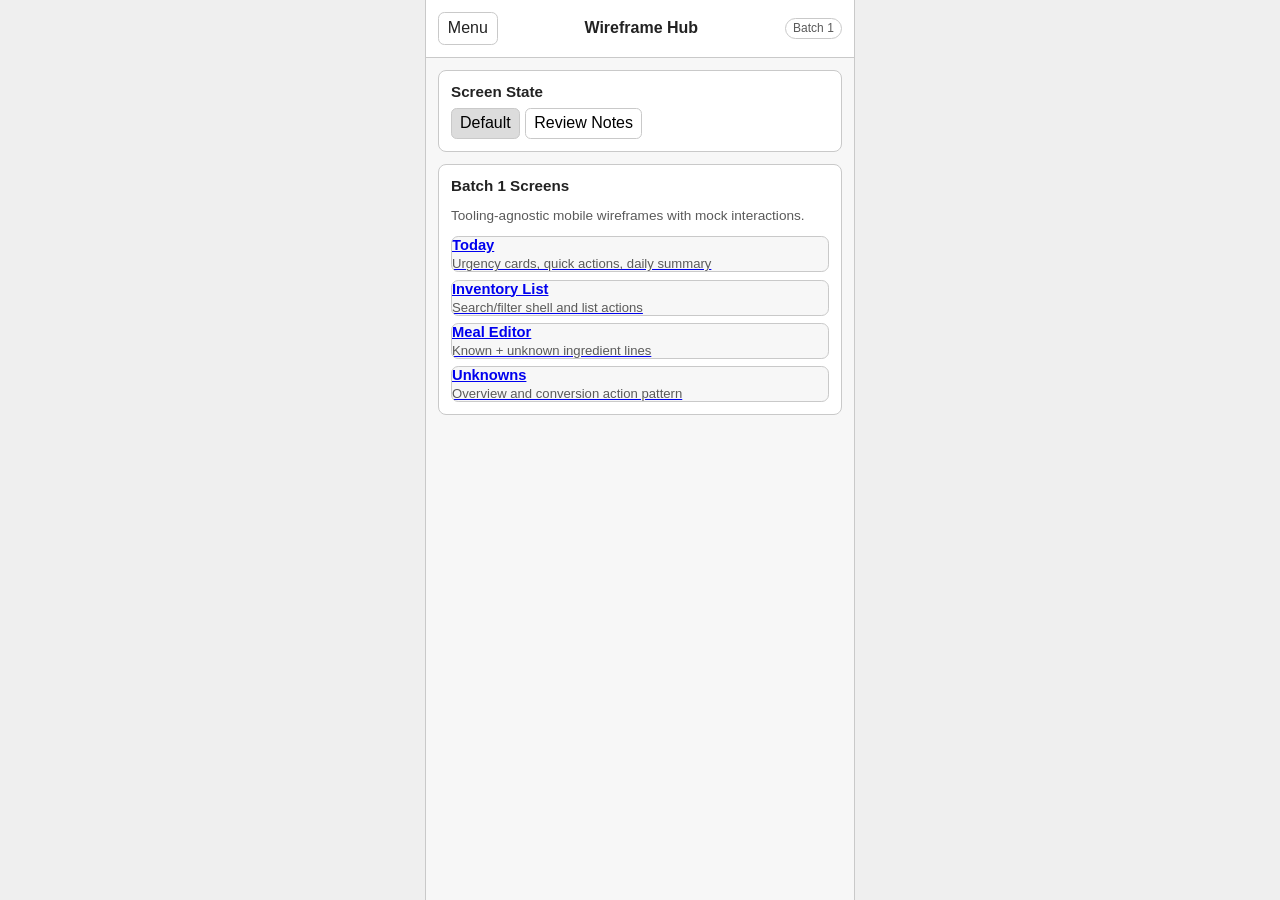
==== apps/wireframes/index.html @ 851e6af6 "Update wireframe" ====
<!doctype html>
<html lang="en">
<head>
  <meta charset="utf-8" />
  <meta name="viewport" content="width=device-width, initial-scale=1" />
  <title>Wireframes Hub</title>
  <link rel="stylesheet" href="./styles.css" />
  <script defer src="./wireframe.js"></script>
</head>
<body>
  <div class="app-frame">
    <header class="topbar">
      <button class="btn" type="button" data-drawer-open aria-expanded="false">Menu</button>
      <h1>Wireframe Hub</h1>
      <span class="tag">Batch 1</span>
    </header>

    <aside class="drawer" data-drawer hidden>
      <h2>Navigate</h2>
      <nav>
        <a class="drawer-link active" href="./index.html">Hub</a>
        <a class="drawer-link" href="./today.html">Today</a>
        <a class="drawer-link" href="./inventory-list.html">Inventory</a>
        <a class="drawer-link" href="./meal-editor.html">Meal Editor</a>
        <a class="drawer-link" href="./unknowns.html">Unknowns</a>
      </nav>
      <p class="drawer-note">Settings screen is represented as future context only.</p>
      <button class="btn" type="button" data-drawer-close>Close</button>
    </aside>
    <div class="drawer-backdrop" data-drawer-backdrop data-drawer-close hidden></div>

    <main class="content">
      <section class="panel">
        <h2>Screen State</h2>
        <div class="state-switch" data-state-target="hub-state">
          <button type="button" data-state="default" aria-pressed="true">Default</button>
          <button type="button" data-state="review" aria-pressed="false">Review Notes</button>
        </div>
      </section>

      <div data-state-group="hub-state">
        <section class="panel" data-state-panel="default">
          <h2>Batch 1 Screens</h2>
          <p class="muted">Tooling-agnostic mobile wireframes with mock interactions.</p>
          <div class="list">
            <a class="item" href="./today.html">
              <p class="item-title">Today</p>
              <p class="item-meta">Urgency cards, quick actions, daily summary</p>
            </a>
            <a class="item" href="./inventory-list.html">
              <p class="item-title">Inventory List</p>
              <p class="item-meta">Search/filter shell and list actions</p>
            </a>
            <a class="item" href="./meal-editor.html">
              <p class="item-title">Meal Editor</p>
              <p class="item-meta">Known + unknown ingredient lines</p>
            </a>
            <a class="item" href="./unknowns.html">
              <p class="item-title">Unknowns</p>
              <p class="item-meta">Overview and conversion action pattern</p>
            </a>
          </div>
        </section>

        <section class="panel" data-state-panel="review" hidden>
          <h2>Review Checklist</h2>
          <div class="list">
            <div class="item">
              <p class="item-title">Navigation</p>
              <p class="item-meta">Can users move between all screens via drawer?</p>
            </div>
            <div class="item">
              <p class="item-title">State clarity</p>
              <p class="item-meta">Is each alternate state clear without backend data?</p>
            </div>
            <div class="item">
              <p class="item-title">Low-fi discipline</p>
              <p class="item-meta">Layouts should stay structural, not polished branding.</p>
            </div>
          </div>
        </section>
      </div>
    </main>
  </div>
</body>
</html>
---- apps/wireframes/styles.css ----
:root {
  --bg: #efefef;
  --surface: #ffffff;
  --surface-alt: #f7f7f7;
  --line: #c9c9c9;
  --text: #222222;
  --text-soft: #5a5a5a;
  --accent: #2f2f2f;
  --danger: #b3261e;
  --danger-soft: #f5dddd;
  --success: #2e7d32;
  --success-soft: #e5f4e6;
}

* {
  box-sizing: border-box;
}

[hidden] {
  display: none !important;
}

body {
  margin: 0;
  background: var(--bg);
  color: var(--text);
  font-family: "Segoe UI", Arial, sans-serif;
}

.app-frame {
  width: min(100%, 430px);
  min-height: 100vh;
  margin: 0 auto;
  background: var(--surface-alt);
  border-inline: 1px solid var(--line);
  position: relative;
}

.topbar {
  display: grid;
  grid-template-columns: auto 1fr auto;
  align-items: center;
  gap: 0.5rem;
  padding: 0.75rem;
  border-bottom: 1px solid var(--line);
  background: var(--surface);
  position: sticky;
  top: 0;
  z-index: 15;
}

.topbar h1 {
  margin: 0;
  font-size: 1rem;
  text-align: center;
}

.content {
  padding: 0.75rem;
  display: grid;
  gap: 0.75rem;
}

.panel {
  background: var(--surface);
  border: 1px solid var(--line);
  border-radius: 0.5rem;
  padding: 0.75rem;
}

.panel h2,
.panel h3 {
  margin: 0 0 0.5rem;
  font-size: 0.95rem;
}

.muted {
  color: var(--text-soft);
  font-size: 0.85rem;
}

.btn,
.chip,
.link-btn {
  border: 1px solid var(--line);
  border-radius: 0.4rem;
  background: var(--surface);
  color: var(--text);
  padding: 0.4rem 0.55rem;
  font: inherit;
  text-decoration: none;
}

.btn-dark {
  background: var(--accent);
  color: #ffffff;
  border-color: var(--accent);
}

.btn-success {
  background: var(--success);
  color: #ffffff;
  border-color: var(--success);
}

.chip-row,
.btn-row {
  display: flex;
  flex-wrap: wrap;
  gap: 0.45rem;
}

.filter-row {
  display: flex;
  flex-wrap: wrap;
  gap: 0.4rem;
}

.advanced-panel {
  margin-top: 0.55rem;
  border: 1px solid var(--line);
  border-radius: 0.45rem;
  background: var(--surface-alt);
  padding: 0.55rem;
}

.chip-btn {
  border: 1px solid var(--line);
  border-radius: 999px;
  background: #ffffff;
  color: var(--text-soft);
  padding: 0.2rem 0.5rem;
  font: inherit;
  cursor: pointer;
}

.chip-btn[aria-pressed="true"] {
  border-color: #9f9f9f;
  background: #e6e6e6;
  color: var(--text);
}

.stack {
  display: grid;
  gap: 0.5rem;
}

.list {
  display: grid;
  gap: 0.45rem;
}

.item {
  border: 1px solid var(--line);
  border-radius: 0.45rem;
  background: var(--surface-alt);
  padding: 0;
  overflow: hidden;
}

.item[data-card-expanded="true"] {
  border-color: #9f9f9f;
  background: var(--surface);
}

.card-toggle {
  width: 100%;
  border: 0;
  padding: 0.55rem;
  background: inherit;
  color: inherit;
  text-align: left;
  font: inherit;
  cursor: pointer;
}

.item-head {
  display: flex;
  align-items: flex-start;
  justify-content: space-between;
  gap: 0.55rem;
}

.item-chevron {
  color: var(--text-soft);
  font-size: 0.8rem;
  transition: transform 120ms ease;
}

.card-toggle[aria-expanded="true"] .item-chevron {
  transform: rotate(180deg);
}

.item-title {
  margin: 0;
  font-size: 0.92rem;
  font-weight: 600;
}

.item-meta {
  margin: 0.2rem 0 0;
  color: var(--text-soft);
  font-size: 0.82rem;
}

.card-panel {
  border-top: 1px solid var(--line);
  padding: 0.45rem 0.55rem 0.55rem;
  display: grid;
  gap: 0.35rem;
  background: var(--surface-alt);
}

.form-grid {
  display: grid;
  gap: 0.5rem;
}

label {
  display: grid;
  gap: 0.2rem;
  font-size: 0.84rem;
  color: var(--text-soft);
}

input,
select {
  width: 100%;
  border: 1px solid var(--line);
  border-radius: 0.4rem;
  background: #ffffff;
  color: var(--text);
  padding: 0.45rem;
  font: inherit;
}

.state-switch {
  display: flex;
  gap: 0.35rem;
}

.state-switch button {
  border: 1px solid var(--line);
  border-radius: 0.35rem;
  padding: 0.35rem 0.5rem;
  background: #ffffff;
  font: inherit;
}

.state-switch button[aria-pressed="true"] {
  background: #dcdcdc;
}

.drawer {
  position: fixed;
  inset: 0 auto 0 0;
  width: min(300px, 82vw);
  transform: translateX(-100%);
  background: var(--surface);
  border-right: 1px solid var(--line);
  z-index: 30;
  padding: 0.75rem;
  display: grid;
  gap: 0.6rem;
}

.drawer.open {
  transform: translateX(0);
}

.drawer h2 {
  margin: 0;
  font-size: 0.95rem;
}

.drawer nav {
  display: grid;
  gap: 0.35rem;
}

.drawer-link {
  border: 1px solid var(--line);
  border-radius: 0.35rem;
  text-decoration: none;
  color: var(--text);
  padding: 0.45rem;
  background: var(--surface-alt);
}

.drawer-link.active {
  background: #dcdcdc;
  border-color: #a5a5a5;
}

.drawer-note {
  margin: 0;
  color: var(--text-soft);
  font-size: 0.8rem;
}

.drawer-backdrop {
  position: fixed;
  inset: 0;
  background: rgba(0, 0, 0, 0.3);
  z-index: 25;
}

.tag {
  display: inline-block;
  border: 1px solid var(--line);
  border-radius: 999px;
  padding: 0.15rem 0.45rem;
  font-size: 0.75rem;
  color: var(--text-soft);
}

.tag-danger {
  border-color: #a0a0a0;
  background: #e7e7e7;
  color: #2a2a2a;
}

.icon-btn {
  width: 1.7rem;
  height: 1.7rem;
  display: inline-flex;
  align-items: center;
  justify-content: center;
  padding: 0;
  border: 1px solid var(--line);
  border-radius: 999px;
  background: #ffffff;
  color: var(--text);
  font-size: 1rem;
  line-height: 1;
  cursor: pointer;
}

.icon-btn-danger {
  border-color: var(--danger);
  background: var(--danger-soft);
  color: var(--danger);
}

.undo-strip {
  position: sticky;
  bottom: 0.5rem;
  display: flex;
  align-items: center;
  justify-content: space-between;
  gap: 0.5rem;
  border: 1px solid var(--line);
  background: #f1f1f1;
  border-radius: 0.45rem;
  padding: 0.45rem 0.55rem;
}

.undo-text {
  margin: 0;
  font-size: 0.82rem;
  color: var(--text-soft);
}

.is-filter-hidden {
  display: none !important;
}
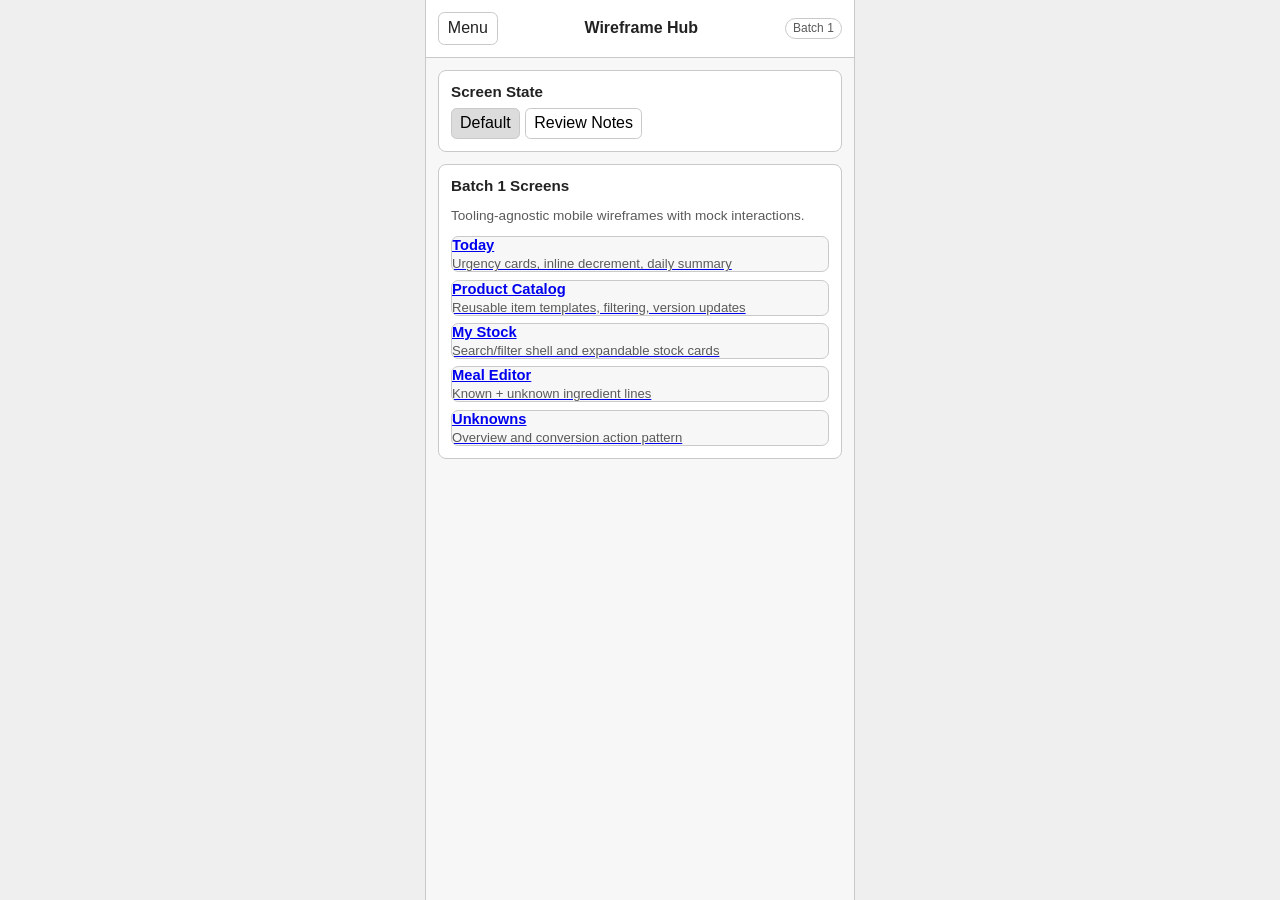
==== commit a7fa6164: "Add Product Catalog" ====
--- a/apps/wireframes/index.html
+++ b/apps/wireframes/index.html
@@ -20,7 +20,8 @@
       <nav>
         <a class="drawer-link active" href="./index.html">Hub</a>
         <a class="drawer-link" href="./today.html">Today</a>
-        <a class="drawer-link" href="./inventory-list.html">Inventory</a>
+        <a class="drawer-link" href="./product-catalog.html">Product Catalog</a>
+        <a class="drawer-link" href="./inventory-list.html">My Stock</a>
         <a class="drawer-link" href="./meal-editor.html">Meal Editor</a>
         <a class="drawer-link" href="./unknowns.html">Unknowns</a>
       </nav>
@@ -45,11 +46,15 @@
           <div class="list">
             <a class="item" href="./today.html">
               <p class="item-title">Today</p>
-              <p class="item-meta">Urgency cards, quick actions, daily summary</p>
+              <p class="item-meta">Urgency cards, inline decrement, daily summary</p>
+            </a>
+            <a class="item" href="./product-catalog.html">
+              <p class="item-title">Product Catalog</p>
+              <p class="item-meta">Reusable item templates, filtering, version updates</p>
             </a>
             <a class="item" href="./inventory-list.html">
-              <p class="item-title">Inventory List</p>
-              <p class="item-meta">Search/filter shell and list actions</p>
+              <p class="item-title">My Stock</p>
+              <p class="item-meta">Search/filter shell and expandable stock cards</p>
             </a>
             <a class="item" href="./meal-editor.html">
               <p class="item-title">Meal Editor</p>
--- a/apps/wireframes/styles.css
+++ b/apps/wireframes/styles.css
@@ -68,6 +68,13 @@
   padding: 0.75rem;
 }
 
+.panel-head {
+  display: flex;
+  align-items: flex-start;
+  justify-content: space-between;
+  gap: 0.75rem;
+}
+
 .panel h2,
 .panel h3 {
   margin: 0 0 0.5rem;
@@ -95,6 +102,11 @@
   background: var(--accent);
   color: #ffffff;
   border-color: var(--accent);
+}
+
+.btn-small {
+  padding: 0.25rem 0.45rem;
+  font-size: 0.8rem;
 }
 
 .btn-success {
@@ -181,6 +193,13 @@
   gap: 0.55rem;
 }
 
+.card-summary-end {
+  display: flex;
+  align-items: center;
+  gap: 0.4rem;
+  flex-shrink: 0;
+}
+
 .item-chevron {
   color: var(--text-soft);
   font-size: 0.8rem;
@@ -209,6 +228,22 @@
   display: grid;
   gap: 0.35rem;
   background: var(--surface-alt);
+}
+
+.inline-dialog {
+  border: 1px solid var(--line);
+  border-radius: 0.45rem;
+  background: var(--surface);
+  padding: 0.6rem;
+  display: grid;
+  gap: 0.55rem;
+}
+
+.dialog-head {
+  display: flex;
+  align-items: flex-start;
+  justify-content: space-between;
+  gap: 0.5rem;
 }
 
 .form-grid {
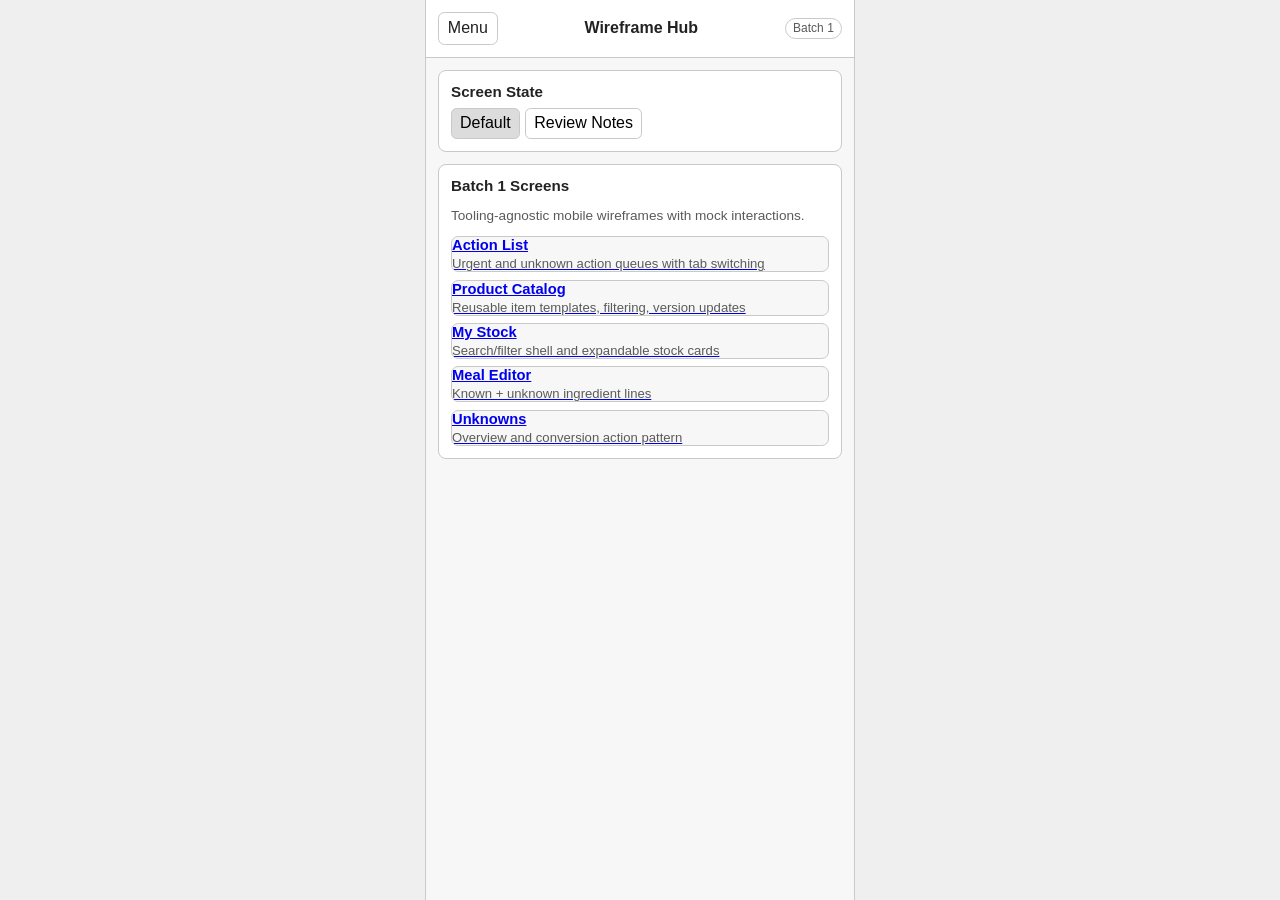
==== commit 21e0057e: "Update ui" ====
--- a/apps/wireframes/index.html
+++ b/apps/wireframes/index.html
@@ -19,7 +19,7 @@
       <h2>Navigate</h2>
       <nav>
         <a class="drawer-link active" href="./index.html">Hub</a>
-        <a class="drawer-link" href="./today.html">Today</a>
+        <a class="drawer-link" href="./action-list.html">Action List</a>
         <a class="drawer-link" href="./product-catalog.html">Product Catalog</a>
         <a class="drawer-link" href="./inventory-list.html">My Stock</a>
         <a class="drawer-link" href="./meal-editor.html">Meal Editor</a>
@@ -44,9 +44,9 @@
           <h2>Batch 1 Screens</h2>
           <p class="muted">Tooling-agnostic mobile wireframes with mock interactions.</p>
           <div class="list">
-            <a class="item" href="./today.html">
-              <p class="item-title">Today</p>
-              <p class="item-meta">Urgency cards, inline decrement, daily summary</p>
+            <a class="item" href="./action-list.html">
+              <p class="item-title">Action List</p>
+              <p class="item-meta">Urgent and unknown action queues with tab switching</p>
             </a>
             <a class="item" href="./product-catalog.html">
               <p class="item-title">Product Catalog</p>
--- a/apps/wireframes/styles.css
+++ b/apps/wireframes/styles.css
@@ -128,6 +128,28 @@
   gap: 0.4rem;
 }
 
+.tab-row {
+  display: flex;
+  gap: 0.45rem;
+}
+
+.tab-btn {
+  flex: 1 1 0;
+  border: 1px solid var(--line);
+  border-radius: 0.4rem;
+  background: #ffffff;
+  color: var(--text-soft);
+  padding: 0.45rem 0.55rem;
+  font: inherit;
+  text-align: center;
+}
+
+.tab-btn[aria-pressed="true"] {
+  background: #dcdcdc;
+  border-color: #a5a5a5;
+  color: var(--text);
+}
+
 .advanced-panel {
   margin-top: 0.55rem;
   border: 1px solid var(--line);
@@ -173,6 +195,34 @@
 .item[data-card-expanded="true"] {
   border-color: #9f9f9f;
   background: var(--surface);
+}
+
+.item-body {
+  padding: 0.55rem;
+}
+
+.item-selectable {
+  padding: 0.55rem;
+}
+
+.item-selectable[data-selected="true"] {
+  border-color: #9f9f9f;
+  background: #ececec;
+}
+
+.select-row {
+  display: grid;
+  grid-template-columns: auto 1fr;
+  align-items: start;
+  gap: 0.55rem;
+  color: inherit;
+}
+
+.select-row input[type="checkbox"] {
+  width: 1rem;
+  height: 1rem;
+  margin: 0.15rem 0 0;
+  accent-color: var(--accent);
 }
 
 .card-toggle {
@@ -246,6 +296,61 @@
   gap: 0.5rem;
 }
 
+.dialog-backdrop {
+  position: fixed;
+  inset: 0;
+  background: rgba(0, 0, 0, 0.35);
+  z-index: 35;
+}
+
+.overlay-dialog {
+  position: fixed;
+  left: 50%;
+  top: 50%;
+  transform: translate(-50%, -50%);
+  width: min(92vw, 380px);
+  max-height: 85vh;
+  overflow: auto;
+  border: 1px solid var(--line);
+  border-radius: 0.6rem;
+  background: var(--surface);
+  padding: 0.75rem;
+  display: grid;
+  gap: 0.6rem;
+  z-index: 40;
+}
+
+.source-summary {
+  border: 1px solid var(--line);
+  border-radius: 0.45rem;
+  background: var(--surface-alt);
+  padding: 0.55rem;
+  display: grid;
+  gap: 0.4rem;
+}
+
+.compact-list {
+  gap: 0.35rem;
+}
+
+.compact-item {
+  font-size: 0.82rem;
+  color: var(--text-soft);
+}
+
+.success-strip {
+  border: 1px solid var(--line);
+  border-radius: 0.45rem;
+  background: var(--success-soft);
+  padding: 0.45rem 0.55rem;
+}
+
+.success-text {
+  margin: 0;
+  color: var(--success);
+  font-size: 0.82rem;
+}
+
 .form-grid {
   display: grid;
   gap: 0.5rem;
